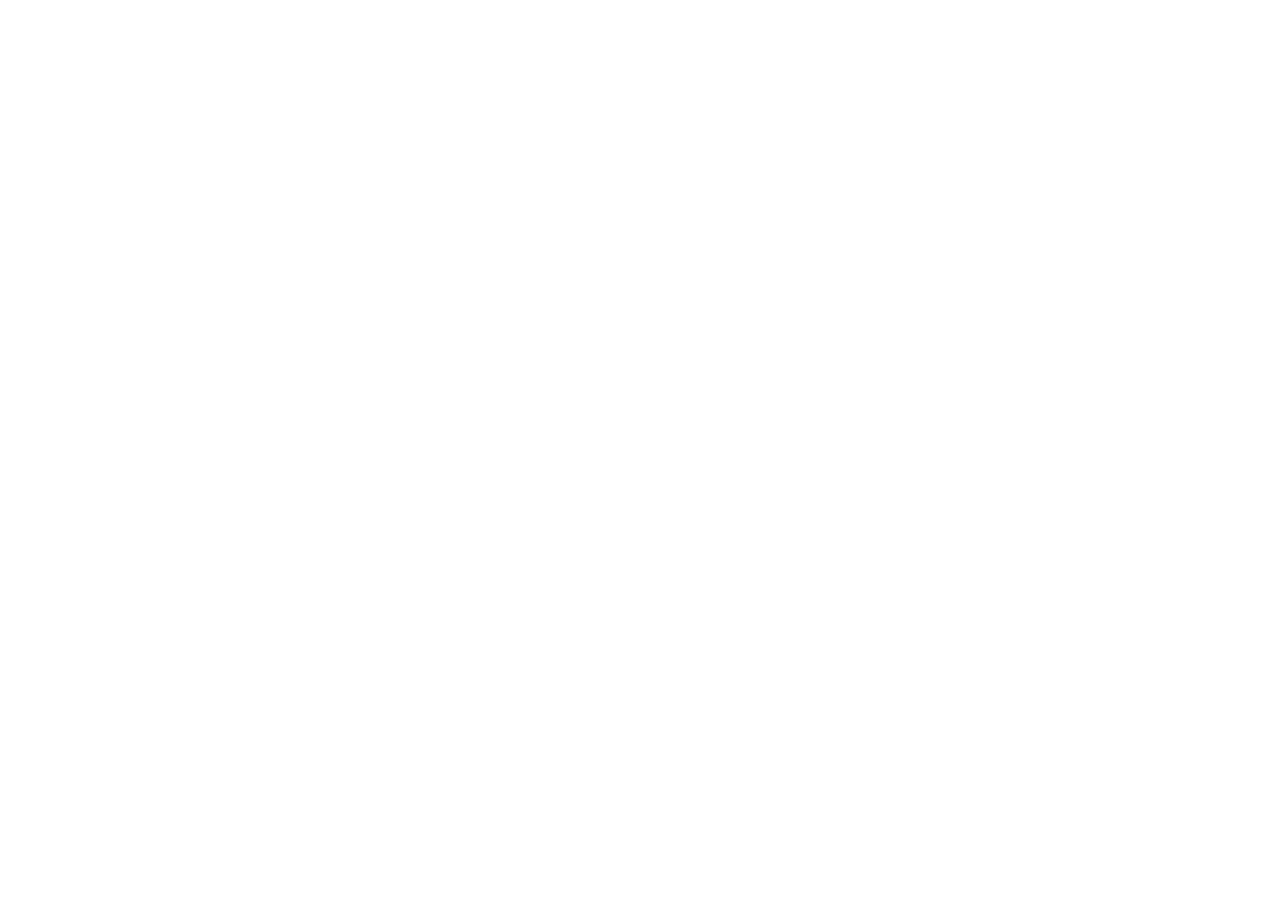
==== index.html @ 59aa075b "first commit" ====
<!DOCTYPE html>
<html lang="en">
<head>
    <meta charset="UTF-8">
    <meta http-equiv="X-UA-Compatible" content="IE=edge">
    <meta name="viewport" content="width=device-width, initial-scale=1.0">
    <title>Document</title>
</head>
<body>
    
</body>
</html>
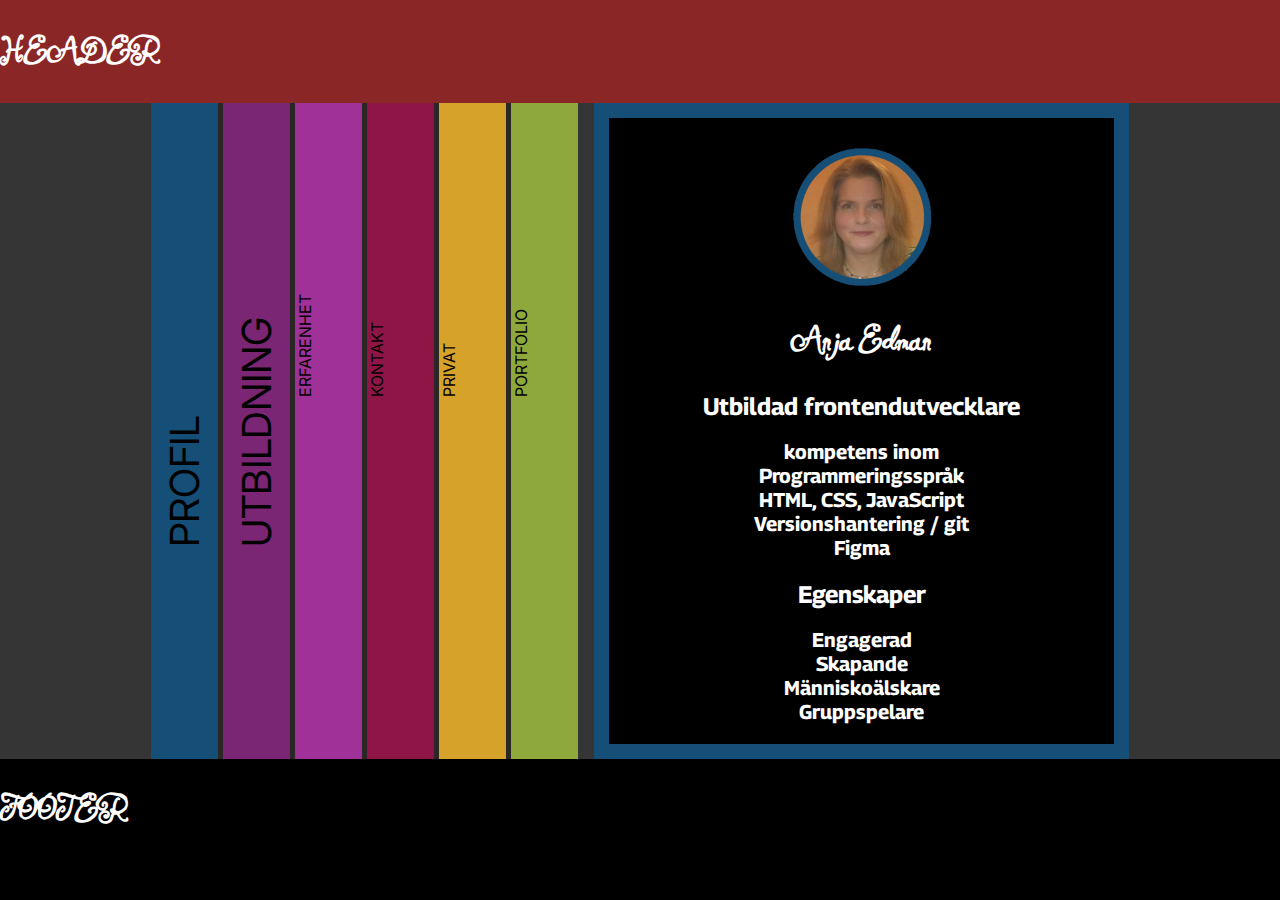
==== commit 435afabd: "fungerande sidebar" ====
--- a/index.html
+++ b/index.html
@@ -1,12 +1,114 @@
 <!DOCTYPE html>
 <html lang="en">
+
 <head>
     <meta charset="UTF-8">
     <meta http-equiv="X-UA-Compatible" content="IE=edge">
     <meta name="viewport" content="width=device-width, initial-scale=1.0">
-    <title>Document</title>
+    <title>Anja Edmans CV</title>
+    <link rel="stylesheet" href="css/styles.css">
 </head>
+
+
 <body>
-    
+    <div class="header">
+        <h1>HEADER</h1>
+    </div>
+
+    <div class="main">
+
+        <div class="mainholder">
+            <div class="sidebar">
+                <div class="button-profil">
+                    <a href="index.html">
+                        <p>PROFIL</p>
+                    </a>
+                </div>
+
+
+                <div class="button-utbildning">
+                    <a href="pages/Utbildning.html"><p>UTBILDNING</p></a>
+                </div>
+
+
+                <div class="button-erfarenhet">
+                    <a href="pages/erfarenhet.html">ERFARENHET</a>
+                </div>
+
+
+                <div class="button-kontakt">
+                    <a href="pages/kontakt.html">KONTAKT</a>
+                </div>
+
+
+                <div class="button-privat">
+                    <a href="pages/privat.html">PRIVAT</a>
+                </div>
+
+
+                <div class="button-portfolio">
+                    <a href="pages/portfolio.html">PORTFOLIO</a>
+                </div>
+            </div>
+            <div class="cards">
+                <div class="card-profil">
+
+                    <div class="profilbild">
+                        <img src="assets/anja-jpg.jpg" alt="Profilbild" width="138">
+                    </div>
+
+                    <h1>Anja Edman</h1>
+                    <h2>Utbildad frontendutvecklare</h2>
+                    <h3>kompetens inom <br>
+                        Programmeringsspråk <br>
+                        HTML, CSS, JavaScript <br>
+                        Versionshantering / git <br>
+                        Figma <br>
+                    </h3>
+                    <h2> Egenskaper</h2>
+                    <h3>Engagerad <br>
+                        Skapande <br>
+                        Människoälskare <br>
+                        Gruppspelare <br>
+                    </h3>
+
+                </div>
+
+                <!-- <div class="card-utbildning">
+
+            </div>
+
+            <div class="card-erfarenhet">
+
+            </div>
+
+            <div class="card-kontakt">
+
+            </div>
+
+            <div class="card-privat">
+
+            </div>
+            <div class="card-portfolio">
+
+            </div> -->
+
+            </div>
+
+
+        </div>
+
+    </div>
+
+    <!-- </div> -->
+
+
+    <!-- </div> -->
+    <div class="footer">
+        <h1>FOOTER</h1>
+
+    </div>
+
 </body>
+
 </html>--- a/css/styles.css
+++ b/css/styles.css
@@ -0,0 +1,254 @@
+@import url('https://fonts.googleapis.com/css2?family=Inter:wght@700&display=swap');
+
+@import url('https://fonts.googleapis.com/css2?family=Ingrid+Darling&display=swap');
+
+@import url('https://fonts.googleapis.com/css2?family=Georama:wght@500&display=swap');
+
+
+body {
+    display: flex;
+    flex-direction: column;
+    background-color: black;
+    color: white;
+    margin: 0;
+    padding: 0;
+    max-height: 768px;
+    max-width: 1440px;
+    font-family: 'Inter', sans-serif, 'Ingrid Darling', cursive, 'Georama', sans-serif;
+}
+
+p {
+    text-align: center;
+    font-size: 40px;
+    font-family: 'Inter', sans-serif;
+
+
+}
+
+h1 {
+    font-size: 40px;
+    font-family: 'Ingrid Darling', cursive;
+
+
+}
+
+h2 {
+    font-size: 24px;
+    font-family: 'Georama', sans-serif;
+}
+
+h3 {
+    font-size: 20px;
+    font-family: 'Georama', sans-serif;
+}
+
+h4 {
+    font-size: 18px;
+    font-family: 'Georama', sans-serif;
+
+}
+
+.header {
+    background-color: rgb(138, 38, 38);
+    height: 25%;
+    width: 100%;
+
+}
+
+.main {
+    display: flex;
+    flex-direction: column; 
+    background-color: black;
+    width: 100%;
+    height: 1000px;
+}
+
+.mainholder {
+    display: flex;
+    background-color: rgb(53, 53, 53);
+    justify-content: center;
+}
+
+.sidebar {
+    display: flex;
+    gap: 5px;
+    background-color: rgb(44, 39, 39);
+    height: 100%;
+    /* width: 100%; */
+    align-items: center;
+    justify-content: center;
+    margin-right: 1rem;
+}
+
+.sidebar div {
+    position: relative;
+    display: flex;
+    width: 67px;
+    height: 100%;
+    /* background-color: yellow; */
+    align-items: center;
+}
+
+.sidebar a {
+    display: flex;
+    text-decoration: none;
+    color: black;
+    transform: rotate(-90deg);
+    transform-origin: top left;
+    height: 67px;
+}
+
+.sidebar a p {
+    display: flex;
+    color: black;
+    padding:0;
+    margin: -150px;
+    align-self: center;
+}
+
+ .button-profil {
+    background-color: #154F77;
+}
+
+.button-profil:hover {
+    background-color: #298DD2;
+
+}
+
+.button-utbildning{
+    background-color: #7A2674;
+}
+.button-utbildning:hover{
+    background-color: #BF46B7;
+}
+
+.button-erfarenhet{
+    background-color:  #A03198;
+}
+
+.button-erfarenhet:hover{
+    background-color: #E145D6;
+
+}
+
+.button-kontakt{
+    background-color: #8F1546;
+}
+
+.button-kontakt:hover{
+    background-color: #C21E60;
+}
+
+
+.button-privat{
+    background-color: #D6A22A ;
+  
+
+}
+.button-privat:hover{
+    background-color: #FFC234;
+    
+}
+/* /Glöm inte <p> i html <a>-taggarna */
+.button-portfolio{
+    background-color:  #8EA83B;
+   
+
+}
+.button-portfolio:hover{
+    background-color: #B8DA4B;
+    
+}  */
+
+.cards {
+    background-color: aqua;
+    color: white;
+
+}
+
+.card-profil {
+    background-color: black;
+    border-style: solid;
+    border-width: 15px;
+    border-color: #154F77;
+    height: 596px;
+    width: 505px;
+    text-align: center;
+    padding-top: 30px;
+
+}
+
+.profilbild {
+    background-color: black;
+}
+
+.card-utbildning {
+    background-color: black;
+    background-color: black;
+    border-style: solid;
+    border-width: 15px;
+    border-color: #7A2674;
+    height: 596px;
+    width: 505px;
+    text-align: center;
+    padding-top: 30px;
+}
+
+.card-erfarenhet {
+
+    background-color: black;
+    border-style: solid;
+    border-width: 15px;
+    border-color: #A03198;
+
+    height: 596px;
+    width: 505px;
+    text-align: center;
+    padding-top: 30px;
+}
+
+.card-kontakt {
+    background-color: black;
+    background-color: black;
+    border-style: solid;
+    border-width: 15px;
+    border-color: #8F1546;
+    height: 596px;
+    width: 505px;
+    text-align: center;
+    padding-top: 30px;
+
+}
+
+.card-privat {
+    background-color: black;
+    background-color: black;
+    border-style: solid;
+    border-width: 15px;
+    border-color: #D6A22A;
+    height: 596px;
+    width: 505px;
+    text-align: center;
+    padding-top: 30px;
+
+}
+
+.card-portfolio {
+    background-color: black;
+    background-color: black;
+    border-style: solid;
+    border-width: 15px;
+    border-color: #8EA83B;
+    height: 596px;
+    width: 505px;
+    text-align: center;
+    padding-top: 30px;
+
+}
+
+
+.footer {
+    background-color: black;
+    height: 25%;
+    width: 100%;
+}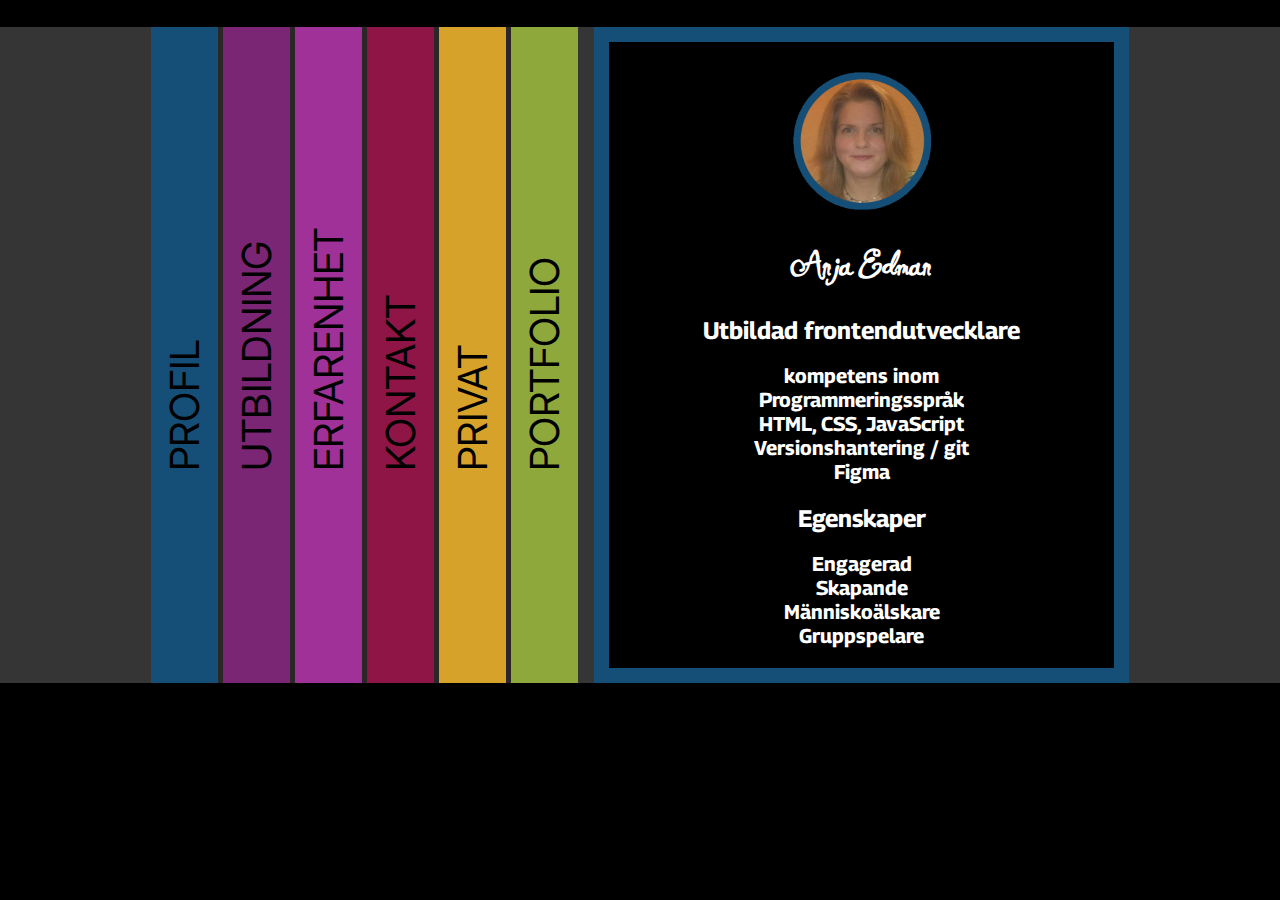
==== commit ecf462ec: "länk uppdatering" ====
--- a/index.html
+++ b/index.html
@@ -12,7 +12,7 @@
 
 <body>
     <div class="header">
-        <h1>HEADER</h1>
+        <h1></h1>
     </div>
 
     <div class="main">
@@ -20,34 +20,34 @@
         <div class="mainholder">
             <div class="sidebar">
                 <div class="button-profil">
-                    <a href="index.html">
+                    <a href="/index.html">
                         <p>PROFIL</p>
                     </a>
                 </div>
 
 
                 <div class="button-utbildning">
-                    <a href="pages/Utbildning.html"><p>UTBILDNING</p></a>
+                    <a href="/Pages/utbildning.html"><p>UTBILDNING</p></a>
                 </div>
 
 
                 <div class="button-erfarenhet">
-                    <a href="pages/erfarenhet.html">ERFARENHET</a>
+                    <a href="/Pages/erfarenhet.html"><p>ERFARENHET</p></a>
                 </div>
 
 
                 <div class="button-kontakt">
-                    <a href="pages/kontakt.html">KONTAKT</a>
+                    <a href="/Pages/kontakt.html"><p>KONTAKT</p></a>
                 </div>
 
 
                 <div class="button-privat">
-                    <a href="pages/privat.html">PRIVAT</a>
+                    <a href="/Pages/privat.html"><p>PRIVAT</p></a>
                 </div>
 
 
                 <div class="button-portfolio">
-                    <a href="pages/portfolio.html">PORTFOLIO</a>
+                    <a href="/Pages/portfolio.html"><p>PORTFOLIO</p></a>
                 </div>
             </div>
             <div class="cards">
@@ -105,7 +105,7 @@
 
     <!-- </div> -->
     <div class="footer">
-        <h1>FOOTER</h1>
+        <h1></h1>
 
     </div>
 
--- a/css/styles.css
+++ b/css/styles.css
@@ -49,7 +49,7 @@
 }
 
 .header {
-    background-color: rgb(138, 38, 38);
+    background-color: black;
     height: 25%;
     width: 100%;
 
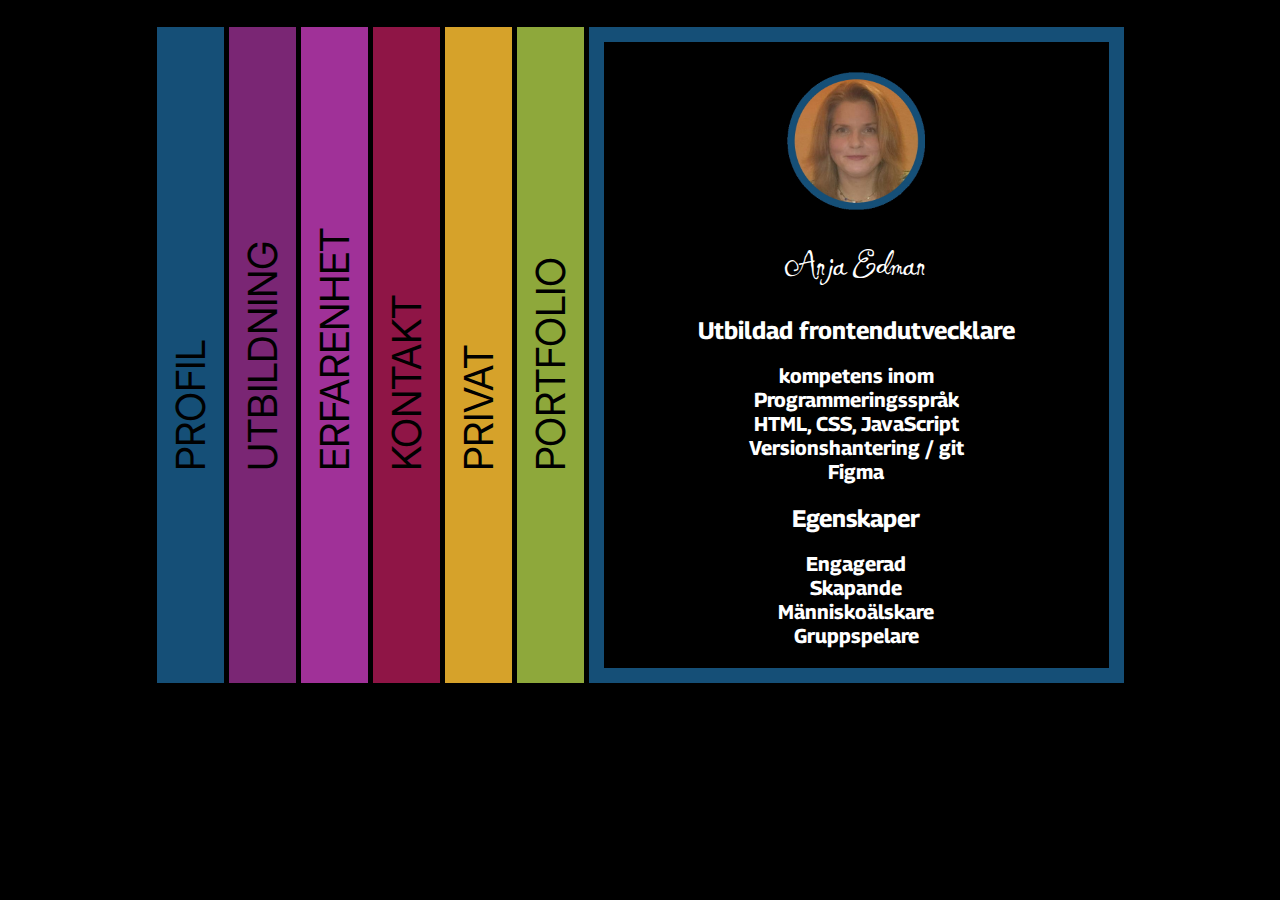
==== commit deb0e7b7: "kontakfformulär" ====
--- a/index.html
+++ b/index.html
@@ -7,6 +7,7 @@
     <meta name="viewport" content="width=device-width, initial-scale=1.0">
     <title>Anja Edmans CV</title>
     <link rel="stylesheet" href="css/styles.css">
+    <link rel="stylesheet" href="https://unicons.iconscout.com/release/v4.0.0/css/line.css">
 </head>
 
 
--- a/css/styles.css
+++ b/css/styles.css
@@ -4,6 +4,7 @@
 
 @import url('https://fonts.googleapis.com/css2?family=Georama:wght@500&display=swap');
 
+@media only screen and (max-width: 600px) {}
 
 body {
     display: flex;
@@ -28,6 +29,7 @@
 h1 {
     font-size: 40px;
     font-family: 'Ingrid Darling', cursive;
+    font-weight: lighter;
 
 
 }
@@ -65,19 +67,19 @@
 
 .mainholder {
     display: flex;
-    background-color: rgb(53, 53, 53);
+    background-color: black(53, 53, 53);
     justify-content: center;
 }
 
 .sidebar {
     display: flex;
     gap: 5px;
-    background-color: rgb(44, 39, 39);
+    background-color:black;
     height: 100%;
     /* width: 100%; */
     align-items: center;
     justify-content: center;
-    margin-right: 1rem;
+    margin-right: 5px;
 }
 
 .sidebar div {
@@ -184,7 +186,6 @@
 
 .card-utbildning {
     background-color: black;
-    background-color: black;
     border-style: solid;
     border-width: 15px;
     border-color: #7A2674;
@@ -251,4 +252,79 @@
     background-color: black;
     height: 25%;
     width: 100%;
+}
+
+
+.booking-card {
+    display: flex;
+    background-color: #f0ffff88;
+    padding: 20px;
+}
+.booking-form {
+    display: grid;
+    background-color: #9e85658e;
+    padding: 50px;
+}
+.contact-us {
+    background-color: #f0ffff88;
+    padding: 50px;
+    color: black;
+    width: 400px;
+    justify-content: center;
+}
+.contact-form {
+    display: grid;
+    background-color: #9e85658e;
+    padding: 20px;
+    border: 2px;
+    border-color: #804f2d9a;
+    border-style: solid;
+    box-shadow: 5px 10px #35201241;
+    width: 350px;
+    justify-self: center;
+    /* justify-items: center; */
+}
+.contact-us h1 {
+    text-align: center;
+}
+.contact-form h3 {
+    text-align: center;
+}
+input {
+    height: 30px;
+}
+input[type=text]:focus {
+    background-color: #5ef8bd85;
+}
+input[type=email]:focus {
+    background-color: #5ef8bd85;
+}
+input[type=tel]:focus {
+    background-color: #5ef8bd85;
+}
+input[type=message] {
+    height: 150px;
+}
+.send-button {
+    justify-self: center;
+}
+input[type=submit] {
+    background-color: #5ef8bd;
+}
+.booking-form {
+    display: grid;
+    background-color: #9e85658e;
+    padding: 20px;
+    border: 2px;
+    border-color: #804f2d9a;
+    border-style: solid;
+    box-shadow: 5px 10px #35201241;
+    justify-self: center;
+}
+.send-button2 {
+    display: grid;
+    grid-template-columns: repeat(4, 1fr);
+}
+input .villkor:checked {
+    background-color: #5ef8bd;
 }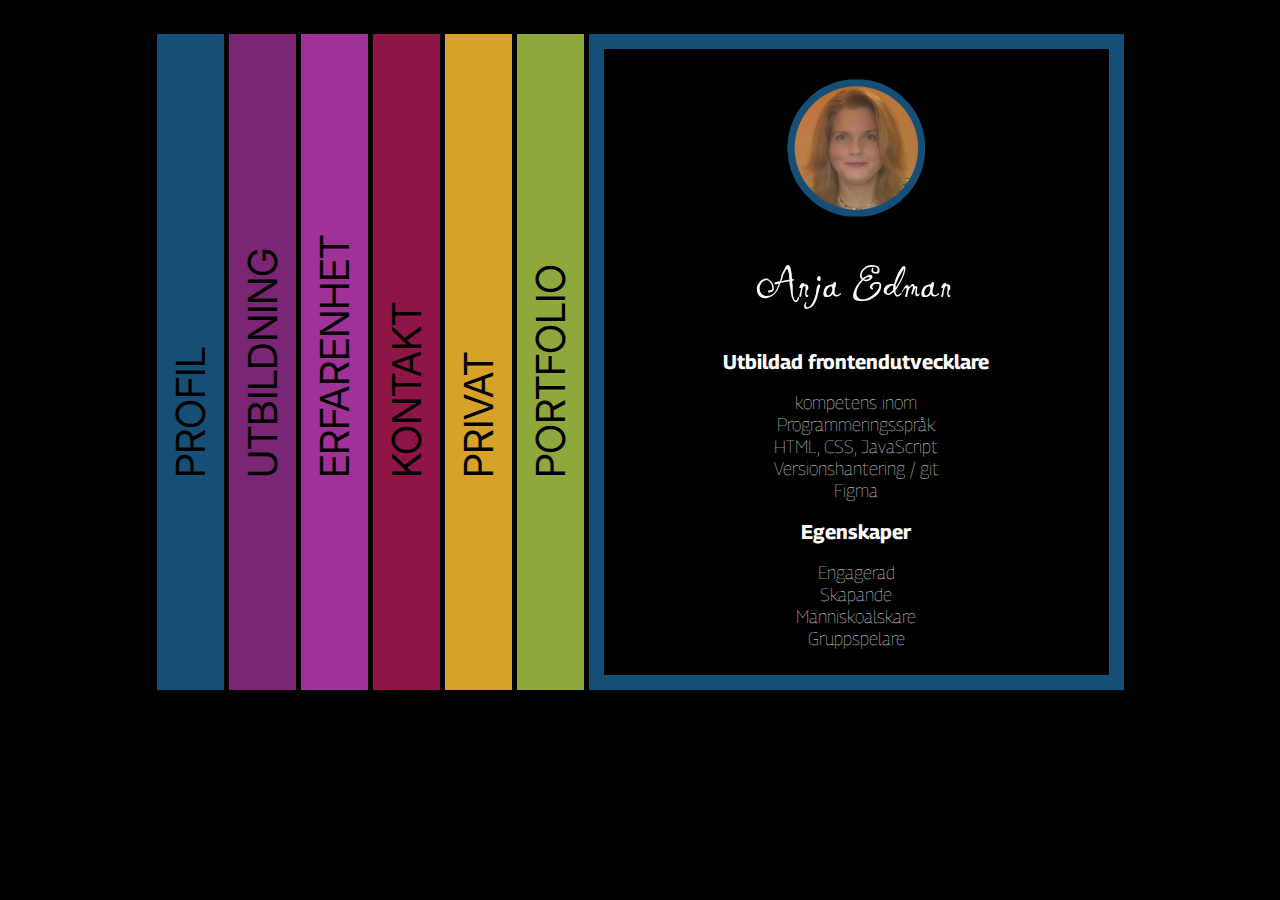
==== commit a32b89d0: "Uppdatering kväll 17/11" ====
--- a/index.html
+++ b/index.html
@@ -57,7 +57,6 @@
                     <div class="profilbild">
                         <img src="assets/anja-jpg.jpg" alt="Profilbild" width="138">
                     </div>
-
                     <h1>Anja Edman</h1>
                     <h2>Utbildad frontendutvecklare</h2>
                     <h3>kompetens inom <br>
--- a/css/styles.css
+++ b/css/styles.css
@@ -2,7 +2,13 @@
 
 @import url('https://fonts.googleapis.com/css2?family=Ingrid+Darling&display=swap');
 
-@import url('https://fonts.googleapis.com/css2?family=Georama:wght@500&display=swap');
+/* @import url('https://fonts.googleapis.com/css2?family=Georama:wght@500&display=swap'); */
+
+/* @import url('https://fonts.googleapis.com/css2?family=Georama:ital@1&display=swap'); */
+
+/* @import url('https://fonts.googleapis.com/css2?family=Georama&display=swap'); */
+
+@import url('https://fonts.googleapis.com/css2?family=Georama:wght@300&display=swap');
 
 @media only screen and (max-width: 600px) {}
 
@@ -22,32 +28,40 @@
     text-align: center;
     font-size: 40px;
     font-family: 'Inter', sans-serif;
-
+  
 
 }
 
 h1 {
-    font-size: 40px;
+    font-size: 50px;
     font-family: 'Ingrid Darling', cursive;
     font-weight: lighter;
-
+    letter-spacing: 2px;
 
 }
 
 h2 {
-    font-size: 24px;
-    font-family: 'Georama', sans-serif;
-}
-
-h3 {
     font-size: 20px;
     font-family: 'Georama', sans-serif;
+    
+}
+
+h3 {
+    font-size: 18px;
+    font-family: 'Georama', sans-serif;
+    line-height: 22px;
+    font-weight: lighter;
+   
 }
 
 h4 {
     font-size: 18px;
     font-family: 'Georama', sans-serif;
-
+    line-height: 22px;
+    font-weight: lighter;
+    
+
+   
 }
 
 .header {
@@ -165,6 +179,7 @@
 .cards {
     background-color: aqua;
     color: white;
+  
 
 }
 
@@ -180,6 +195,8 @@
 
 }
 
+
+
 .profilbild {
     background-color: black;
 }
@@ -192,28 +209,68 @@
     height: 596px;
     width: 505px;
     text-align: center;
+    padding-top: 50px;
+    
+
+}
+
+
+.card-erfarenhet {
+
+    background-color: black;
+    border-style: solid;
+    border-width: 15px;
+    border-color: #A03198;
+    height: 596px;
+    width: 505px;
+    text-align: center;
+    padding-top: 90px;
+    
+}
+
+.card-erfarenhet h4 {
+    text-align: left;
+    padding-left: 80px;
+    
+}
+
+.card-kontakt {
+    background-color: black;
+    background-color: black;
+    border-style: solid;
+    border-width: 15px;
+    border-color: #8F1546;
+    height: 596px;
+    width: 505px;
+    text-align: center;
     padding-top: 30px;
-}
-
-.card-erfarenhet {
-
-    background-color: black;
-    border-style: solid;
-    border-width: 15px;
-    border-color: #A03198;
-
+
+}
+
+.card-kontakt .linkedin {
+    font-size: 90px;
+    color: #8F1546; 
+}
+
+.card-privat {
+    background-color: black;
+    background-color: black;
+    border-style: solid;
+    border-width: 15px;
+    border-color: #D6A22A;
     height: 596px;
     width: 505px;
     text-align: center;
     padding-top: 30px;
-}
-
-.card-kontakt {
-    background-color: black;
-    background-color: black;
-    border-style: solid;
-    border-width: 15px;
-    border-color: #8F1546;
+
+}
+
+.card-portfolio {
+    background-color: black;
+    background-color: black;
+    border-style: solid;
+    border-width: 15px;
+    border-color: #8EA83B;
     height: 596px;
     width: 505px;
     text-align: center;
@@ -221,110 +278,69 @@
 
 }
 
-.card-privat {
-    background-color: black;
-    background-color: black;
-    border-style: solid;
-    border-width: 15px;
-    border-color: #D6A22A;
-    height: 596px;
-    width: 505px;
-    text-align: center;
-    padding-top: 30px;
-
-}
-
-.card-portfolio {
-    background-color: black;
-    background-color: black;
-    border-style: solid;
-    border-width: 15px;
-    border-color: #8EA83B;
-    height: 596px;
-    width: 505px;
-    text-align: center;
-    padding-top: 30px;
-
-}
-
-
-.footer {
-    background-color: black;
-    height: 25%;
-    width: 100%;
-}
-
+.github {
+    font-size: 90px;
+    color: #8EA83B;
+}
+.linkedin {
+    font-size: 90px;
+    color: #8EA83B;
+}
 
 .booking-card {
     display: flex;
-    background-color: #f0ffff88;
-    padding: 20px;
+    background-color: #8F1546;
+    border: 2px;
+    border-color: #5b0d2c;
+    border-style: solid;
+    padding: 0px;
+}
+
+.contact-us h1 {
+    text-align: center;
+} 
+.contact-form h3 {
+    text-align: center;
+   
+}
+input {
+    height: 30px;
+}
+
+input[type=text]:focus {
+    background-color:#e57da7;
+   
+}
+input[type=email]:focus {
+    background-color: #e57da7;
+}
+input[type=tel]:focus {
+    background-color: #e57da7;
+}
+input[type=submit] {
+    background-color: #8F1546;
+    color: white;  
 }
 .booking-form {
     display: grid;
-    background-color: #9e85658e;
-    padding: 50px;
-}
-.contact-us {
-    background-color: #f0ffff88;
-    padding: 50px;
-    color: black;
-    width: 400px;
-    justify-content: center;
-}
-.contact-form {
-    display: grid;
-    background-color: #9e85658e;
+    background-color:  #5a2138;
     padding: 20px;
     border: 2px;
-    border-color: #804f2d9a;
-    border-style: solid;
-    box-shadow: 5px 10px #35201241;
-    width: 350px;
-    justify-self: center;
-    /* justify-items: center; */
-}
-.contact-us h1 {
-    text-align: center;
-}
-.contact-form h3 {
-    text-align: center;
-}
-input {
-    height: 30px;
-}
-input[type=text]:focus {
-    background-color: #5ef8bd85;
-}
-input[type=email]:focus {
-    background-color: #5ef8bd85;
-}
-input[type=tel]:focus {
-    background-color: #5ef8bd85;
-}
-input[type=message] {
-    height: 150px;
-}
-.send-button {
-    justify-self: center;
-}
-input[type=submit] {
-    background-color: #5ef8bd;
-}
-.booking-form {
-    display: grid;
-    background-color: #9e85658e;
-    padding: 20px;
-    border: 2px;
-    border-color: #804f2d9a;
-    border-style: solid;
-    box-shadow: 5px 10px #35201241;
+    border-color: #5b0d2c;
+    border-style: solid;
+    /* box-shadow: 5px 10px #5a2138; */
     justify-self: center;
 }
 .send-button2 {
     display: grid;
     grid-template-columns: repeat(4, 1fr);
-}
-input .villkor:checked {
-    background-color: #5ef8bd;
-}+    padding-left: 50px;
+}
+
+.footer {
+    background-color: black;
+    height: 25%;
+    width: 100%;
+}
+
+
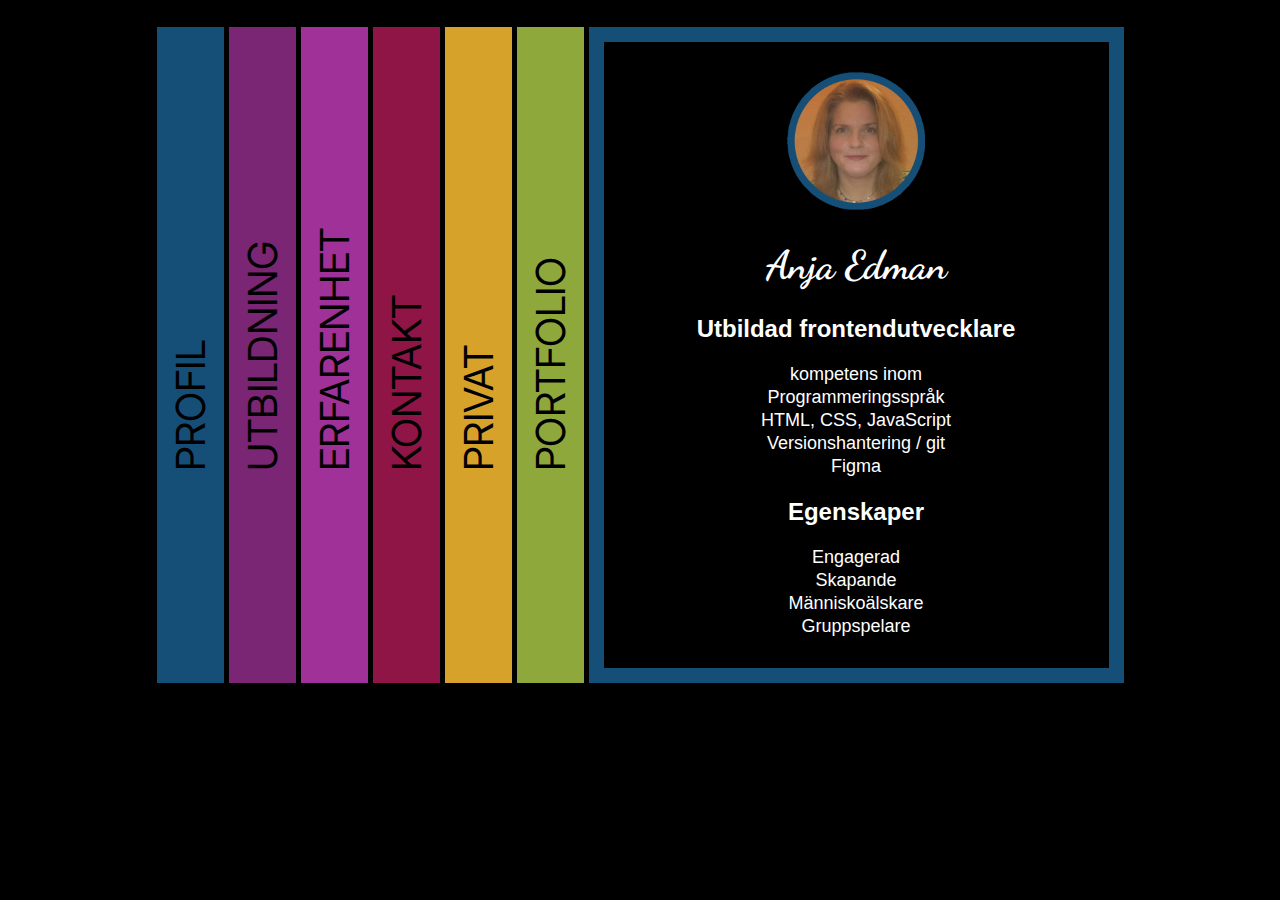
==== commit 16e18a80: "Uppdatering favicons 18/11" ====
--- a/index.html
+++ b/index.html
@@ -63,7 +63,7 @@
                         Programmeringsspråk <br>
                         HTML, CSS, JavaScript <br>
                         Versionshantering / git <br>
-                        Figma <br>
+                        Figma
                     </h3>
                     <h2> Egenskaper</h2>
                     <h3>Engagerad <br>
--- a/css/styles.css
+++ b/css/styles.css
@@ -1,14 +1,8 @@
 @import url('https://fonts.googleapis.com/css2?family=Inter:wght@700&display=swap');
 
-@import url('https://fonts.googleapis.com/css2?family=Ingrid+Darling&display=swap');
-
-/* @import url('https://fonts.googleapis.com/css2?family=Georama:wght@500&display=swap'); */
-
-/* @import url('https://fonts.googleapis.com/css2?family=Georama:ital@1&display=swap'); */
-
-/* @import url('https://fonts.googleapis.com/css2?family=Georama&display=swap'); */
-
-@import url('https://fonts.googleapis.com/css2?family=Georama:wght@300&display=swap');
+@import url('https://fonts.googleapis.com/css2?family=Dancing+Script:wght@700&display=swap');
+
+
 
 @media only screen and (max-width: 600px) {}
 
@@ -28,35 +22,32 @@
     text-align: center;
     font-size: 40px;
     font-family: 'Inter', sans-serif;
-  
-
 }
 
 h1 {
-    font-size: 50px;
-    font-family: 'Ingrid Darling', cursive;
-    font-weight: lighter;
-    letter-spacing: 2px;
-
+    font-size: 40px;
+    font-family: 'Dancing Script', cursive;
+    /* font-weight: lighter;
+    letter-spacing: 2px; */
 }
 
 h2 {
-    font-size: 20px;
-    font-family: 'Georama', sans-serif;
-    
+    font-size: 24px;
+    font-family: Arial, Helvetica, sans-serif;
+    font-weight: bolder;
 }
 
 h3 {
     font-size: 18px;
-    font-family: 'Georama', sans-serif;
-    line-height: 22px;
+    font-family: Arial, Helvetica, sans-serif;
+    line-height: 23px;
     font-weight: lighter;
    
 }
 
 h4 {
     font-size: 18px;
-    font-family: 'Georama', sans-serif;
+    font-family: Arial, Helvetica, sans-serif, sans-serif;
     line-height: 22px;
     font-weight: lighter;
     
@@ -209,7 +200,7 @@
     height: 596px;
     width: 505px;
     text-align: center;
-    padding-top: 50px;
+    padding-top: 30px;
     
 
 }
@@ -253,7 +244,8 @@
 }
 
 .card-privat {
-    background-color: black;
+    justify-content: space-between;
+    padding: 5px;
     background-color: black;
     border-style: solid;
     border-width: 15px;
@@ -261,7 +253,7 @@
     height: 596px;
     width: 505px;
     text-align: center;
-    padding-top: 30px;
+    padding-top: 60px;
 
 }
 
@@ -331,6 +323,11 @@
     /* box-shadow: 5px 10px #5a2138; */
     justify-self: center;
 }
+.meddelande input {
+    height: 110px;
+    text
+}
+
 .send-button2 {
     display: grid;
     grid-template-columns: repeat(4, 1fr);
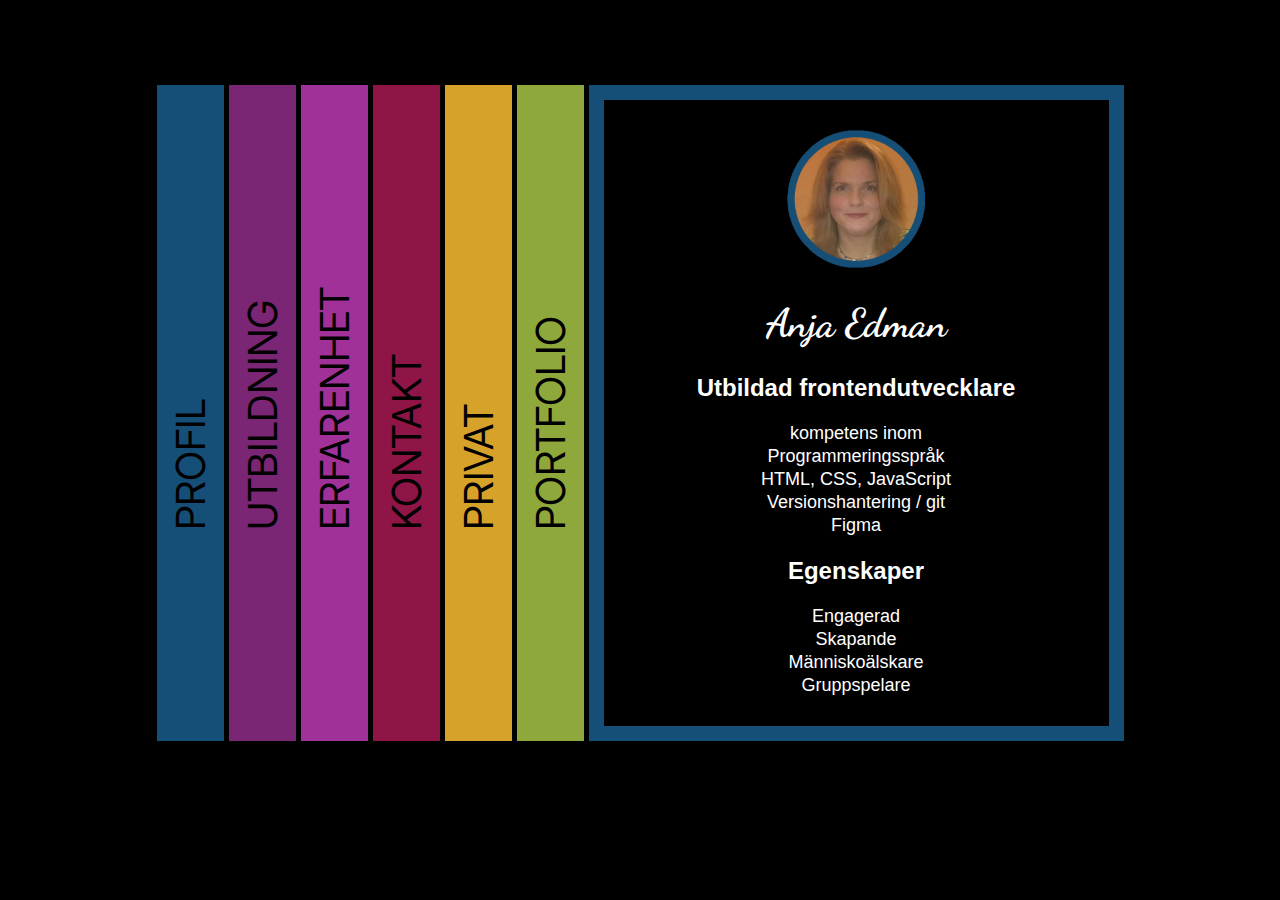
==== commit 17ed8b4e: "fonts" ====
--- a/index.html
+++ b/index.html
@@ -21,36 +21,30 @@
         <div class="mainholder">
             <div class="sidebar">
                 <div class="button-profil">
-                    <a href="/index.html">
-                        <p>PROFIL</p>
-                    </a>
+                    <a href="/index.html"><p>PROFIL</p></a>
                 </div>
-
 
                 <div class="button-utbildning">
                     <a href="/Pages/utbildning.html"><p>UTBILDNING</p></a>
                 </div>
 
-
                 <div class="button-erfarenhet">
                     <a href="/Pages/erfarenhet.html"><p>ERFARENHET</p></a>
                 </div>
-
 
                 <div class="button-kontakt">
                     <a href="/Pages/kontakt.html"><p>KONTAKT</p></a>
                 </div>
 
-
                 <div class="button-privat">
                     <a href="/Pages/privat.html"><p>PRIVAT</p></a>
                 </div>
-
 
                 <div class="button-portfolio">
                     <a href="/Pages/portfolio.html"><p>PORTFOLIO</p></a>
                 </div>
             </div>
+            
             <div class="cards">
                 <div class="card-profil">
 
--- a/css/styles.css
+++ b/css/styles.css
@@ -4,7 +4,7 @@
 
 
 
-@media only screen and (max-width: 600px) {}
+@media only screen and (max-width: 1440px) {}
 
 body {
     display: flex;
@@ -15,7 +15,7 @@
     padding: 0;
     max-height: 768px;
     max-width: 1440px;
-    font-family: 'Inter', sans-serif, 'Ingrid Darling', cursive, 'Georama', sans-serif;
+    font-family: 'Inter', sans-serif,Arial, Helvetica, sans-serif, cursive,'Dancing Script', cursive;
 }
 
 p {
@@ -33,8 +33,7 @@
 
 h2 {
     font-size: 24px;
-    font-family: Arial, Helvetica, sans-serif;
-    font-weight: bolder;
+    font-family: Arial, Helvetica, sans-serif
 }
 
 h3 {
@@ -42,7 +41,7 @@
     font-family: Arial, Helvetica, sans-serif;
     line-height: 23px;
     font-weight: lighter;
-   
+
 }
 
 h4 {
@@ -50,26 +49,32 @@
     font-family: Arial, Helvetica, sans-serif, sans-serif;
     line-height: 22px;
     font-weight: lighter;
-    
-
-   
+}
+
+
+h5 {
+    font-size: 16px;
+    font-family: Arial, Helvetica, sans-serif, sans-serif;
+    line-height: 22px;
+    font-weight: lighter;
 }
 
 .header {
     background-color: black;
-    height: 25%;
-    width: 100%;
-
-}
-
-.main {
-    display: flex;
-    flex-direction: column; 
-    background-color: black;
+    /* height: 25%;
+    width: 100%; */
     width: 100%;
     height: 1000px;
 }
 
+.main {
+    display: flex;
+    flex-direction: column;
+    background-color: black;
+    width: 100%;
+    height: 1000px;
+}
+
 .mainholder {
     display: flex;
     background-color: black(53, 53, 53);
@@ -79,12 +84,12 @@
 .sidebar {
     display: flex;
     gap: 5px;
-    background-color:black;
+    background-color: black;
     height: 100%;
-    /* width: 100%; */
     align-items: center;
     justify-content: center;
     margin-right: 5px;
+    
 }
 
 .sidebar div {
@@ -92,7 +97,6 @@
     display: flex;
     width: 67px;
     height: 100%;
-    /* background-color: yellow; */
     align-items: center;
 }
 
@@ -108,12 +112,12 @@
 .sidebar a p {
     display: flex;
     color: black;
-    padding:0;
+    padding: 0;
     margin: -150px;
     align-self: center;
 }
 
- .button-profil {
+.button-profil {
     background-color: #154F77;
 }
 
@@ -122,56 +126,55 @@
 
 }
 
-.button-utbildning{
+.button-utbildning {
     background-color: #7A2674;
 }
-.button-utbildning:hover{
+
+.button-utbildning:hover {
     background-color: #BF46B7;
 }
 
-.button-erfarenhet{
-    background-color:  #A03198;
-}
-
-.button-erfarenhet:hover{
+.button-erfarenhet {
+    background-color: #A03198;
+}
+
+.button-erfarenhet:hover {
     background-color: #E145D6;
 
 }
 
-.button-kontakt{
+.button-kontakt {
     background-color: #8F1546;
 }
 
-.button-kontakt:hover{
+.button-kontakt:hover {
     background-color: #C21E60;
 }
 
 
-.button-privat{
-    background-color: #D6A22A ;
-  
-
-}
-.button-privat:hover{
+.button-privat {
+    background-color: #D6A22A;
+
+
+}
+
+.button-privat:hover {
     background-color: #FFC234;
-    
-}
-/* /Glöm inte <p> i html <a>-taggarna */
-.button-portfolio{
-    background-color:  #8EA83B;
-   
-
-}
-.button-portfolio:hover{
+
+}
+
+.button-portfolio {
+    background-color: #8EA83B;
+}
+
+.button-portfolio:hover {
     background-color: #B8DA4B;
-    
-}  */
+
+}
 
 .cards {
     background-color: aqua;
     color: white;
-  
-
 }
 
 .card-profil {
@@ -183,15 +186,13 @@
     width: 505px;
     text-align: center;
     padding-top: 30px;
-
-}
-
-
+}
 
 .profilbild {
     background-color: black;
 }
 
+
 .card-utbildning {
     background-color: black;
     border-style: solid;
@@ -201,13 +202,13 @@
     width: 505px;
     text-align: center;
     padding-top: 30px;
-    
-
-}
-
-
+}
+
+
+.logos {
+    width: 30px;
+}
 .card-erfarenhet {
-
     background-color: black;
     border-style: solid;
     border-width: 15px;
@@ -215,19 +216,19 @@
     height: 596px;
     width: 505px;
     text-align: center;
-    padding-top: 90px;
-    
+    padding-top: 30px;
+   
+
 }
 
 .card-erfarenhet h4 {
     text-align: left;
     padding-left: 80px;
-    
+   
 }
 
 .card-kontakt {
     background-color: black;
-    background-color: black;
     border-style: solid;
     border-width: 15px;
     border-color: #8F1546;
@@ -235,17 +236,15 @@
     width: 505px;
     text-align: center;
     padding-top: 30px;
-
 }
 
 .card-kontakt .linkedin {
     font-size: 90px;
-    color: #8F1546; 
+    color: #8F1546;
 }
 
 .card-privat {
-    justify-content: space-between;
-    padding: 5px;
+
     background-color: black;
     border-style: solid;
     border-width: 15px;
@@ -253,13 +252,12 @@
     height: 596px;
     width: 505px;
     text-align: center;
-    padding-top: 60px;
-
+    padding-top: 30px;
+    
 }
 
 .card-portfolio {
     background-color: black;
-    background-color: black;
     border-style: solid;
     border-width: 15px;
     border-color: #8EA83B;
@@ -267,13 +265,13 @@
     width: 505px;
     text-align: center;
     padding-top: 30px;
-
 }
 
 .github {
     font-size: 90px;
     color: #8EA83B;
 }
+
 .linkedin {
     font-size: 90px;
     color: #8EA83B;
@@ -290,32 +288,36 @@
 
 .contact-us h1 {
     text-align: center;
-} 
+}
+
 .contact-form h3 {
     text-align: center;
-   
-}
+}
+
 input {
     height: 30px;
 }
 
 input[type=text]:focus {
-    background-color:#e57da7;
-   
-}
+    background-color: #e57da7;
+}
+
 input[type=email]:focus {
     background-color: #e57da7;
 }
+
 input[type=tel]:focus {
     background-color: #e57da7;
 }
+
 input[type=submit] {
     background-color: #8F1546;
-    color: white;  
-}
+    color: white;
+}
+
 .booking-form {
     display: grid;
-    background-color:  #5a2138;
+    background-color: #5a2138;
     padding: 20px;
     border: 2px;
     border-color: #5b0d2c;
@@ -323,9 +325,9 @@
     /* box-shadow: 5px 10px #5a2138; */
     justify-self: center;
 }
+
 .meddelande input {
     height: 110px;
-    text
 }
 
 .send-button2 {
@@ -338,6 +340,5 @@
     background-color: black;
     height: 25%;
     width: 100%;
-}
-
-
+   
+}